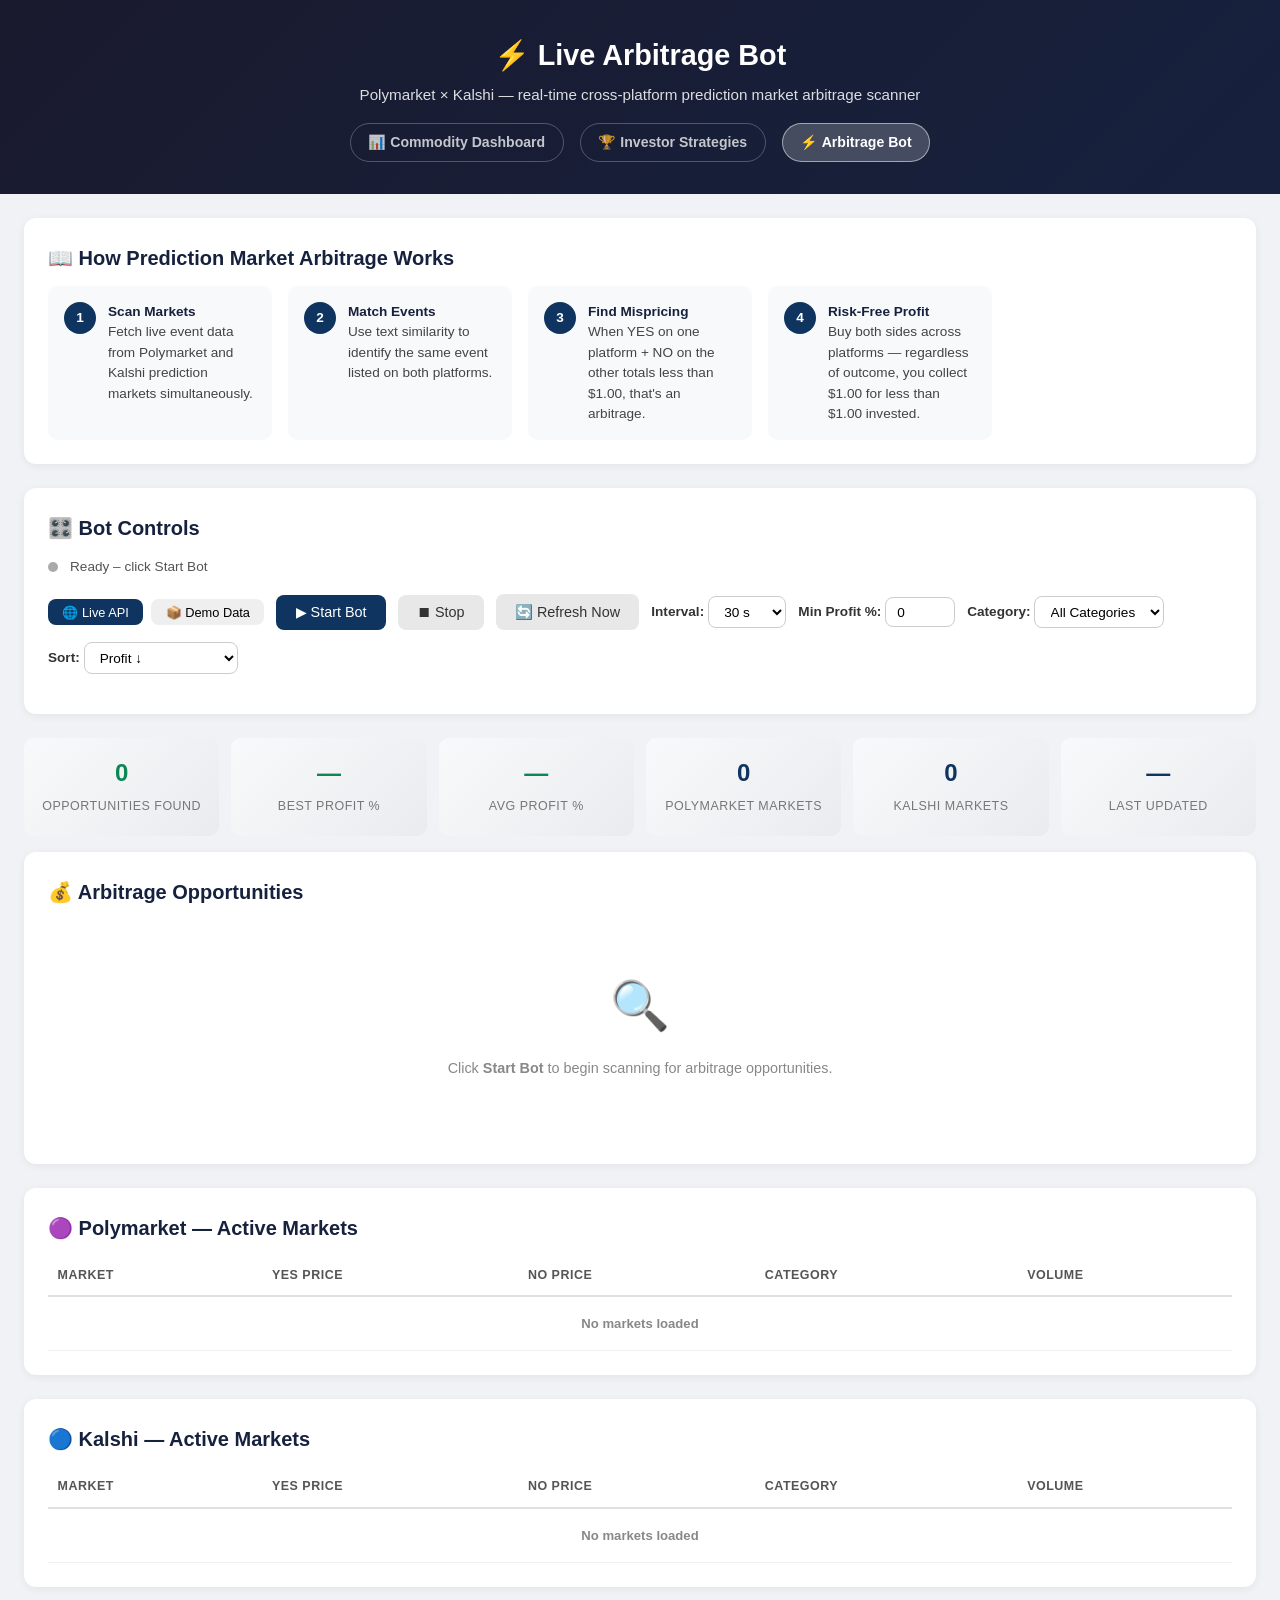
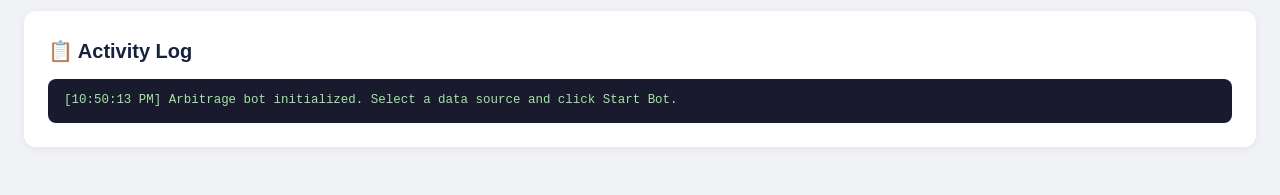
==== arbitrage.html @ 61d44766 "Add live arbitrage bot for Polymarket × Kalshi prediction markets Co-authored-by: janmadipgiri22beit" ====
<!DOCTYPE html>
<html lang="en">
<head>
    <meta charset="UTF-8">
    <meta name="viewport" content="width=device-width, initial-scale=1.0">
    <title>Live Arbitrage Bot – Polymarket × Kalshi</title>
    <link rel="stylesheet" href="css/styles.css">
    <link rel="stylesheet" href="css/strategies.css">
    <link rel="stylesheet" href="css/arbitrage.css">
</head>
<body>
    <header>
        <h1>⚡ Live Arbitrage Bot</h1>
        <p class="subtitle">Polymarket × Kalshi — real-time cross-platform prediction market arbitrage scanner</p>
        <nav class="site-nav">
            <a href="index.html" class="nav-link">📊 Commodity Dashboard</a>
            <a href="strategies.html" class="nav-link">🏆 Investor Strategies</a>
            <a href="arbitrage.html" class="nav-link active">⚡ Arbitrage Bot</a>
        </nav>
    </header>

    <main>

        <!-- How It Works -->
        <section class="card">
            <h2>📖 How Prediction Market Arbitrage Works</h2>
            <div class="how-it-works">
                <div class="step-box">
                    <div class="step-num">1</div>
                    <div class="step-text"><strong>Scan Markets</strong><br>Fetch live event data from Polymarket and Kalshi prediction markets simultaneously.</div>
                </div>
                <div class="step-box">
                    <div class="step-num">2</div>
                    <div class="step-text"><strong>Match Events</strong><br>Use text similarity to identify the same event listed on both platforms.</div>
                </div>
                <div class="step-box">
                    <div class="step-num">3</div>
                    <div class="step-text"><strong>Find Mispricing</strong><br>When YES on one platform + NO on the other totals less than $1.00, that's an arbitrage.</div>
                </div>
                <div class="step-box">
                    <div class="step-num">4</div>
                    <div class="step-text"><strong>Risk-Free Profit</strong><br>Buy both sides across platforms — regardless of outcome, you collect $1.00 for less than $1.00 invested.</div>
                </div>
            </div>
        </section>

        <!-- Controls -->
        <section class="card">
            <h2>🎛️ Bot Controls</h2>

            <div class="status-bar">
                <span class="status-dot" id="status-dot"></span>
                <span class="status-text" id="status-text">Ready</span>
            </div>

            <div class="controls-row">
                <div class="source-toggle">
                    <button class="btn btn-sm active" id="live-toggle">🌐 Live API</button>
                    <button class="btn btn-sm" id="demo-toggle">📦 Demo Data</button>
                </div>

                <button class="btn btn-primary" id="start-btn">▶ Start Bot</button>
                <button class="btn btn-secondary" id="stop-btn" disabled>⏹ Stop</button>
                <button class="btn btn-secondary" id="refresh-btn">🔄 Refresh Now</button>

                <label>Interval:
                    <select id="refresh-interval">
                        <option value="10">10 s</option>
                        <option value="30" selected>30 s</option>
                        <option value="60">60 s</option>
                        <option value="120">2 min</option>
                    </select>
                </label>

                <label>Min Profit %:
                    <input type="number" id="min-profit" value="0" min="0" max="50" step="0.5">
                </label>

                <label>Category:
                    <select id="category-filter">
                        <option value="all">All Categories</option>
                    </select>
                </label>

                <label>Sort:
                    <select id="sort-by">
                        <option value="profit-desc">Profit ↓</option>
                        <option value="profit-asc">Profit ↑</option>
                        <option value="similarity">Match Confidence</option>
                    </select>
                </label>
            </div>
        </section>

        <!-- Stats -->
        <div class="arb-stats">
            <div class="arb-stat-box">
                <div class="stat-value profit" id="stat-opp-count">0</div>
                <div class="stat-label">Opportunities Found</div>
            </div>
            <div class="arb-stat-box">
                <div class="stat-value profit" id="stat-best-profit">—</div>
                <div class="stat-label">Best Profit %</div>
            </div>
            <div class="arb-stat-box">
                <div class="stat-value profit" id="stat-avg-profit">—</div>
                <div class="stat-label">Avg Profit %</div>
            </div>
            <div class="arb-stat-box">
                <div class="stat-value" id="stat-poly-count">0</div>
                <div class="stat-label">Polymarket Markets</div>
            </div>
            <div class="arb-stat-box">
                <div class="stat-value" id="stat-kalshi-count">0</div>
                <div class="stat-label">Kalshi Markets</div>
            </div>
            <div class="arb-stat-box">
                <div class="stat-value" id="stat-last-update">—</div>
                <div class="stat-label">Last Updated</div>
            </div>
        </div>

        <!-- Arbitrage Opportunities -->
        <section class="card">
            <h2>💰 Arbitrage Opportunities</h2>
            <div id="opportunities-container">
                <div class="empty-state">
                    <div class="empty-icon">🔍</div>
                    <p>Click <strong>Start Bot</strong> to begin scanning for arbitrage opportunities.</p>
                </div>
            </div>
        </section>

        <!-- Market Data Tables -->
        <section class="card">
            <h2>🟣 Polymarket — Active Markets</h2>
            <div class="table-container">
                <table class="market-table">
                    <thead>
                        <tr>
                            <th>Market</th>
                            <th>YES Price</th>
                            <th>NO Price</th>
                            <th>Category</th>
                            <th>Volume</th>
                        </tr>
                    </thead>
                    <tbody id="poly-markets-body">
                        <tr><td colspan="5" style="text-align:center;color:#888;padding:1rem;">No markets loaded</td></tr>
                    </tbody>
                </table>
            </div>
        </section>

        <section class="card">
            <h2>🔵 Kalshi — Active Markets</h2>
            <div class="table-container">
                <table class="market-table">
                    <thead>
                        <tr>
                            <th>Market</th>
                            <th>YES Price</th>
                            <th>NO Price</th>
                            <th>Category</th>
                            <th>Volume</th>
                        </tr>
                    </thead>
                    <tbody id="kalshi-markets-body">
                        <tr><td colspan="5" style="text-align:center;color:#888;padding:1rem;">No markets loaded</td></tr>
                    </tbody>
                </table>
            </div>
        </section>

        <!-- Activity Log -->
        <section class="card">
            <h2>📋 Activity Log</h2>
            <div class="log-panel" id="log-panel"></div>
        </section>

    </main>

    <script src="js/arbitrage.js"></script>
</body>
</html>
---- css/styles.css ----
/* === Reset & Base === */
*, *::before, *::after {
    box-sizing: border-box;
    margin: 0;
    padding: 0;
}

body {
    font-family: -apple-system, BlinkMacSystemFont, 'Segoe UI', Roboto, Oxygen, Ubuntu, sans-serif;
    background: #f0f2f5;
    color: #1a1a2e;
    line-height: 1.6;
    min-height: 100vh;
}

/* === Header === */
header {
    background: linear-gradient(135deg, #1a1a2e 0%, #16213e 100%);
    color: #fff;
    padding: 2rem;
    text-align: center;
}

header h1 {
    font-size: 1.8rem;
    margin-bottom: 0.3rem;
}

header .subtitle {
    opacity: 0.85;
    font-size: 0.95rem;
}

/* === Main === */
main {
    max-width: 1300px;
    margin: 0 auto;
    padding: 1.5rem;
}

/* === Cards === */
.card {
    background: #fff;
    border-radius: 12px;
    padding: 1.5rem;
    margin-bottom: 1.5rem;
    box-shadow: 0 2px 8px rgba(0, 0, 0, 0.06);
}

.card h2 {
    font-size: 1.25rem;
    margin-bottom: 0.75rem;
    color: #16213e;
}

.card p {
    color: #555;
    font-size: 0.9rem;
    margin-bottom: 0.75rem;
}

/* === Info Bar === */
.info-bar {
    display: flex;
    justify-content: space-between;
    align-items: center;
    flex-wrap: wrap;
    gap: 0.75rem;
    font-size: 0.9rem;
    color: #555;
}

/* === Buttons === */
.btn {
    display: inline-block;
    padding: 0.6rem 1.2rem;
    border: none;
    border-radius: 8px;
    font-size: 0.9rem;
    cursor: pointer;
    text-decoration: none;
    transition: background 0.2s, transform 0.1s;
}

.btn:active {
    transform: scale(0.97);
}

.btn-primary {
    background: #0f3460;
    color: #fff;
}

.btn-primary:hover {
    background: #16213e;
}

.btn-secondary {
    background: #e8e8e8;
    color: #333;
}

.btn-secondary:hover {
    background: #ddd;
}

.btn-sm {
    padding: 0.4rem 0.8rem;
    font-size: 0.8rem;
}

/* === Upload Area === */
.upload-area {
    border: 2px dashed #ccc;
    border-radius: 12px;
    padding: 2.5rem;
    text-align: center;
    transition: border-color 0.2s, background 0.2s;
}

.upload-area.drag-over {
    border-color: #0f3460;
    background: #f0f4ff;
}

.upload-area p {
    margin-bottom: 0.5rem;
}

.upload-area .small-text {
    font-size: 0.8rem;
    color: #888;
    margin-top: 0.75rem;
}

.upload-area a {
    color: #0f3460;
    text-decoration: underline;
}

/* === Tables === */
.table-container {
    overflow-x: auto;
    -webkit-overflow-scrolling: touch;
}

table {
    width: 100%;
    border-collapse: collapse;
    font-size: 0.85rem;
    white-space: nowrap;
}

thead th {
    background: #16213e;
    color: #fff;
    padding: 0.6rem 0.75rem;
    text-align: right;
    position: sticky;
    top: 0;
    z-index: 1;
}

thead th:first-child {
    text-align: left;
    position: sticky;
    left: 0;
    z-index: 2;
}

tbody td {
    padding: 0.5rem 0.75rem;
    text-align: right;
    border-bottom: 1px solid #eee;
}

tbody td:first-child {
    text-align: left;
    font-weight: 600;
    position: sticky;
    left: 0;
    background: #fff;
    z-index: 1;
}

tbody tr:hover td {
    background: #f8f9ff;
}

tbody tr:hover td:first-child {
    background: #f0f2ff;
}

/* Return coloring */
.positive {
    color: #0a8754;
    font-weight: 600;
}

.negative {
    color: #d63031;
    font-weight: 600;
}

.neutral {
    color: #888;
}

/* === Charts === */
.chart-controls {
    display: flex;
    align-items: center;
    gap: 0.75rem;
    margin-bottom: 1rem;
    flex-wrap: wrap;
}

.chart-controls label {
    font-size: 0.85rem;
    font-weight: 600;
    color: #555;
}

.chart-controls select {
    padding: 0.4rem 0.6rem;
    border: 1px solid #ccc;
    border-radius: 6px;
    font-size: 0.85rem;
    background: #fff;
}

.chart-wrapper {
    position: relative;
    width: 100%;
    max-height: 400px;
}

/* === Footer === */
footer {
    text-align: center;
    padding: 1.5rem;
    font-size: 0.8rem;
    color: #888;
}

/* === Utility === */
.hidden {
    display: none !important;
}

/* === Responsive === */
@media (max-width: 768px) {
    header h1 {
        font-size: 1.3rem;
    }

    main {
        padding: 0.75rem;
    }

    .card {
        padding: 1rem;
    }

    .info-bar {
        flex-direction: column;
        align-items: flex-start;
    }

    table {
        font-size: 0.75rem;
    }
}
---- css/strategies.css ----
/* === Site Navigation === */
.site-nav {
    display: flex;
    justify-content: center;
    gap: 1rem;
    margin-top: 1rem;
    flex-wrap: wrap;
}

.nav-link {
    display: inline-block;
    padding: 0.45rem 1.1rem;
    border-radius: 20px;
    font-size: 0.88rem;
    font-weight: 600;
    color: rgba(255,255,255,0.75);
    text-decoration: none;
    border: 1px solid rgba(255,255,255,0.25);
    transition: background 0.2s, color 0.2s;
}

.nav-link:hover {
    background: rgba(255,255,255,0.15);
    color: #fff;
}

.nav-link.active {
    background: rgba(255,255,255,0.2);
    color: #fff;
    border-color: rgba(255,255,255,0.5);
}

/* === Investor Grid === */
.investors-nav h2 {
    margin-bottom: 1rem;
}

.investor-grid {
    display: grid;
    grid-template-columns: repeat(auto-fill, minmax(170px, 1fr));
    gap: 0.75rem;
}

.investor-card-btn {
    display: flex;
    flex-direction: column;
    align-items: center;
    gap: 0.5rem;
    padding: 1rem 0.75rem;
    border: 2px solid #e8e8e8;
    border-radius: 12px;
    background: #fafafa;
    cursor: pointer;
    transition: border-color 0.2s, background 0.2s, transform 0.1s, box-shadow 0.2s;
    text-align: center;
}

.investor-card-btn:hover {
    border-color: #0f3460;
    background: #f0f4ff;
    transform: translateY(-2px);
    box-shadow: 0 4px 12px rgba(15,52,96,0.15);
}

.investor-card-btn.selected {
    border-color: #0f3460;
    background: #0f3460;
    color: #fff;
}

.investor-card-btn.selected .inv-emoji {
    filter: none;
}

.investor-card-btn.selected .inv-name,
.investor-card-btn.selected .inv-style {
    color: #fff;
}

.inv-emoji {
    font-size: 2rem;
    line-height: 1;
}

.inv-name {
    font-size: 0.82rem;
    font-weight: 700;
    color: #16213e;
    line-height: 1.2;
}

.inv-style {
    font-size: 0.72rem;
    color: #888;
    line-height: 1.2;
}

/* === Investor Header === */
.investor-header {
    display: flex;
    align-items: flex-start;
    gap: 1.25rem;
    margin-bottom: 1.25rem;
    flex-wrap: wrap;
}

.investor-avatar {
    width: 72px;
    height: 72px;
    border-radius: 50%;
    background: linear-gradient(135deg, #0f3460, #16213e);
    display: flex;
    align-items: center;
    justify-content: center;
    font-size: 2.2rem;
    flex-shrink: 0;
}

.investor-title {
    font-size: 0.88rem !important;
    color: #666 !important;
    margin-bottom: 0.4rem !important;
}

.tags {
    display: flex;
    flex-wrap: wrap;
    gap: 0.4rem;
    margin-top: 0.3rem;
}

.tag {
    display: inline-block;
    padding: 0.2rem 0.6rem;
    border-radius: 20px;
    font-size: 0.72rem;
    font-weight: 600;
    background: #e8f0fe;
    color: #0f3460;
}

/* === Overview Body === */
.overview-body {
    display: grid;
    grid-template-columns: 1fr 1fr;
    gap: 1.25rem;
    margin-bottom: 1.25rem;
}

@media (max-width: 768px) {
    .overview-body {
        grid-template-columns: 1fr;
    }
}

.overview-section h3 {
    font-size: 1rem;
    color: #16213e;
    margin-bottom: 0.5rem;
    border-bottom: 2px solid #e8e8e8;
    padding-bottom: 0.3rem;
}

.overview-section p {
    font-size: 0.88rem;
    color: #444;
    line-height: 1.65;
}

.criteria-list {
    list-style: none;
    padding: 0;
    margin: 0;
}

.criteria-list li {
    font-size: 0.85rem;
    color: #444;
    padding: 0.35rem 0;
    border-bottom: 1px solid #f0f0f0;
    display: flex;
    align-items: flex-start;
    gap: 0.5rem;
    line-height: 1.5;
}

.criteria-list li:last-child {
    border-bottom: none;
}

.criteria-list li::before {
    content: "✓";
    color: #0a8754;
    font-weight: 700;
    flex-shrink: 0;
    margin-top: 0.05rem;
}

/* === Stat Row === */
.stat-row {
    display: flex;
    gap: 1rem;
    flex-wrap: wrap;
    border-top: 1px solid #eee;
    padding-top: 1rem;
}

.stat-box {
    flex: 1;
    min-width: 120px;
    background: #f8f9ff;
    border-radius: 10px;
    padding: 0.75rem 1rem;
    text-align: center;
    border: 1px solid #e8e8f8;
}

.stat-label {
    font-size: 0.72rem;
    color: #888;
    text-transform: uppercase;
    letter-spacing: 0.04em;
    margin-bottom: 0.25rem;
}

.stat-value {
    font-size: 1.35rem;
    font-weight: 700;
    color: #16213e;
}

.stat-value.positive { color: #0a8754; }
.stat-value.negative { color: #d63031; }

/* === Section Note === */
.section-note {
    font-size: 0.82rem !important;
    color: #888 !important;
    margin-bottom: 0.75rem !important;
    font-style: italic;
}

/* === Backtest Stats === */
.backtest-stats {
    display: flex;
    gap: 1rem;
    flex-wrap: wrap;
    margin-bottom: 1.25rem;
}

.bt-stat {
    flex: 1;
    min-width: 130px;
    background: linear-gradient(135deg, #f8f9ff 0%, #eef1fb 100%);
    border-radius: 10px;
    padding: 0.75rem 1rem;
    text-align: center;
    border: 1px solid #dde3f5;
}

.bt-label {
    font-size: 0.7rem;
    color: #888;
    text-transform: uppercase;
    letter-spacing: 0.04em;
    margin-bottom: 0.25rem;
}

.bt-value {
    font-size: 1.25rem;
    font-weight: 700;
    color: #16213e;
}

.bt-value.good { color: #0a8754; }
.bt-value.bad  { color: #d63031; }

/* === Chart controls override for strategies === */
.chart-controls {
    margin-bottom: 1rem;
    display: flex;
    align-items: center;
    gap: 0.5rem;
    flex-wrap: wrap;
}

/* === Placeholder === */
.placeholder-content {
    text-align: center;
    padding: 3rem 1rem;
    color: #888;
}

.placeholder-icon {
    font-size: 3rem;
    margin-bottom: 1rem;
}

.placeholder-content h2 {
    color: #555;
    margin-bottom: 0.5rem;
}

/* === Strategy table tweaks === */
#stocks-table thead th {
    white-space: nowrap;
}

/* === Responsive === */
@media (max-width: 480px) {
    .investor-grid {
        grid-template-columns: repeat(auto-fill, minmax(130px, 1fr));
    }
    .backtest-stats {
        flex-direction: column;
    }
    .stat-row {
        flex-direction: column;
    }
}
---- css/arbitrage.css ----
/* === Arbitrage Bot Styles === */

/* Status Indicator */
.status-bar {
    display: flex;
    align-items: center;
    gap: 0.75rem;
    flex-wrap: wrap;
    margin-bottom: 1rem;
}

.status-dot {
    width: 10px;
    height: 10px;
    border-radius: 50%;
    background: #aaa;
    display: inline-block;
    flex-shrink: 0;
}

.status-dot.live {
    background: #0a8754;
    box-shadow: 0 0 6px rgba(10, 135, 84, 0.5);
    animation: pulse-dot 2s infinite;
}

.status-dot.error {
    background: #d63031;
}

@keyframes pulse-dot {
    0%, 100% { opacity: 1; }
    50% { opacity: 0.5; }
}

.status-text {
    font-size: 0.85rem;
    color: #555;
}

/* Controls Row */
.controls-row {
    display: flex;
    align-items: center;
    gap: 0.75rem;
    flex-wrap: wrap;
    margin-bottom: 1rem;
}

.controls-row label {
    font-size: 0.85rem;
    font-weight: 600;
    color: #333;
}

.controls-row select,
.controls-row input {
    padding: 0.4rem 0.7rem;
    border: 1px solid #ccc;
    border-radius: 8px;
    font-size: 0.85rem;
    background: #fff;
}

.controls-row input[type="number"] {
    width: 70px;
}

/* Stats Summary */
.arb-stats {
    display: grid;
    grid-template-columns: repeat(auto-fill, minmax(180px, 1fr));
    gap: 0.75rem;
    margin-bottom: 1rem;
}

.arb-stat-box {
    background: linear-gradient(135deg, #f8f9fa 0%, #e9ecef 100%);
    border-radius: 10px;
    padding: 1rem;
    text-align: center;
}

.arb-stat-box .stat-value {
    font-size: 1.5rem;
    font-weight: 700;
    color: #0f3460;
}

.arb-stat-box .stat-value.profit {
    color: #0a8754;
}

.arb-stat-box .stat-label {
    font-size: 0.78rem;
    color: #777;
    margin-top: 0.25rem;
}

/* Opportunity Cards */
.opportunities-list {
    display: flex;
    flex-direction: column;
    gap: 1rem;
}

.opp-card {
    border: 1px solid #e0e0e0;
    border-radius: 12px;
    padding: 1.25rem;
    background: #fff;
    transition: box-shadow 0.2s, border-color 0.2s;
}

.opp-card:hover {
    box-shadow: 0 4px 16px rgba(0, 0, 0, 0.08);
    border-color: #0f3460;
}

.opp-card.high-profit {
    border-left: 4px solid #0a8754;
}

.opp-card.medium-profit {
    border-left: 4px solid #f39c12;
}

.opp-card.low-profit {
    border-left: 4px solid #3498db;
}

.opp-header {
    display: flex;
    justify-content: space-between;
    align-items: flex-start;
    flex-wrap: wrap;
    gap: 0.5rem;
    margin-bottom: 0.75rem;
}

.opp-title {
    font-size: 1rem;
    font-weight: 700;
    color: #16213e;
    flex: 1;
    min-width: 200px;
}

.opp-category {
    font-size: 0.75rem;
    color: #fff;
    background: #0f3460;
    padding: 0.2rem 0.6rem;
    border-radius: 12px;
    white-space: nowrap;
}

.opp-body {
    display: grid;
    grid-template-columns: 1fr 1fr auto;
    gap: 1rem;
    align-items: start;
}

.opp-platform {
    display: flex;
    flex-direction: column;
    gap: 0.3rem;
}

.opp-platform-name {
    font-size: 0.78rem;
    font-weight: 600;
    text-transform: uppercase;
    color: #888;
    letter-spacing: 0.5px;
}

.opp-price-row {
    display: flex;
    justify-content: space-between;
    gap: 0.5rem;
    font-size: 0.85rem;
}

.opp-price-row .label {
    color: #555;
}

.opp-price-row .value {
    font-weight: 600;
    color: #1a1a2e;
}

.opp-profit {
    display: flex;
    flex-direction: column;
    align-items: center;
    justify-content: center;
    padding: 0.5rem 1rem;
    border-radius: 10px;
    background: linear-gradient(135deg, #e8f5e9 0%, #c8e6c9 100%);
    min-width: 100px;
}

.opp-profit .profit-pct {
    font-size: 1.3rem;
    font-weight: 700;
    color: #0a8754;
}

.opp-profit .profit-label {
    font-size: 0.7rem;
    color: #555;
    text-transform: uppercase;
    letter-spacing: 0.5px;
}

.opp-explanation {
    margin-top: 0.75rem;
    padding-top: 0.75rem;
    border-top: 1px solid #eee;
    font-size: 0.82rem;
    color: #666;
    line-height: 1.5;
}

/* Empty State */
.empty-state {
    text-align: center;
    padding: 3rem 1rem;
    color: #888;
}

.empty-state .empty-icon {
    font-size: 3rem;
    margin-bottom: 0.75rem;
}

.empty-state p {
    color: #888;
    font-size: 0.9rem;
}

/* Loading Spinner */
.spinner {
    display: inline-block;
    width: 18px;
    height: 18px;
    border: 2px solid #ccc;
    border-top-color: #0f3460;
    border-radius: 50%;
    animation: spin 0.8s linear infinite;
    vertical-align: middle;
}

@keyframes spin {
    to { transform: rotate(360deg); }
}

/* Log Panel */
.log-panel {
    max-height: 250px;
    overflow-y: auto;
    background: #1a1a2e;
    border-radius: 8px;
    padding: 0.75rem 1rem;
    font-family: 'Courier New', Courier, monospace;
    font-size: 0.78rem;
    line-height: 1.6;
    color: #a0e7a0;
}

.log-panel .log-entry {
    white-space: pre-wrap;
    word-break: break-all;
}

.log-panel .log-entry.error {
    color: #ff6b6b;
}

.log-panel .log-entry.warn {
    color: #ffd93d;
}

.log-panel .log-entry.info {
    color: #a0e7a0;
}

/* How it Works Section */
.how-it-works {
    display: grid;
    grid-template-columns: repeat(auto-fill, minmax(220px, 1fr));
    gap: 1rem;
    margin-top: 0.75rem;
}

.step-box {
    display: flex;
    gap: 0.75rem;
    align-items: flex-start;
    padding: 1rem;
    background: #f8f9fa;
    border-radius: 10px;
}

.step-num {
    flex-shrink: 0;
    width: 32px;
    height: 32px;
    border-radius: 50%;
    background: #0f3460;
    color: #fff;
    font-weight: 700;
    font-size: 0.85rem;
    display: flex;
    align-items: center;
    justify-content: center;
}

.step-box .step-text {
    font-size: 0.85rem;
    color: #444;
    line-height: 1.5;
}

.step-box .step-text strong {
    color: #16213e;
}

/* Data Source Toggle */
.source-toggle {
    display: flex;
    gap: 0.5rem;
    flex-wrap: wrap;
}

.source-toggle .btn {
    font-size: 0.8rem;
    padding: 0.35rem 0.9rem;
}

.source-toggle .btn.active {
    background: #0f3460;
    color: #fff;
}

/* Market Table */
.market-table {
    width: 100%;
    border-collapse: collapse;
    font-size: 0.82rem;
}

.market-table th {
    text-align: left;
    padding: 0.6rem;
    border-bottom: 2px solid #e0e0e0;
    color: #555;
    font-weight: 600;
    font-size: 0.78rem;
    text-transform: uppercase;
    letter-spacing: 0.5px;
    position: sticky;
    top: 0;
    background: #fff;
}

.market-table td {
    padding: 0.6rem;
    border-bottom: 1px solid #f0f0f0;
    vertical-align: top;
}

.market-table tr:hover td {
    background: #f8f9fa;
}

.price-yes {
    color: #0a8754;
    font-weight: 600;
}

.price-no {
    color: #d63031;
    font-weight: 600;
}

/* Responsive */
@media (max-width: 768px) {
    .opp-body {
        grid-template-columns: 1fr;
    }

    .opp-profit {
        flex-direction: row;
        gap: 0.5rem;
    }

    .arb-stats {
        grid-template-columns: repeat(2, 1fr);
    }

    .how-it-works {
        grid-template-columns: 1fr;
    }
}

@media (max-width: 480px) {
    .arb-stats {
        grid-template-columns: 1fr;
    }

    .controls-row {
        flex-direction: column;
        align-items: flex-start;
    }
}
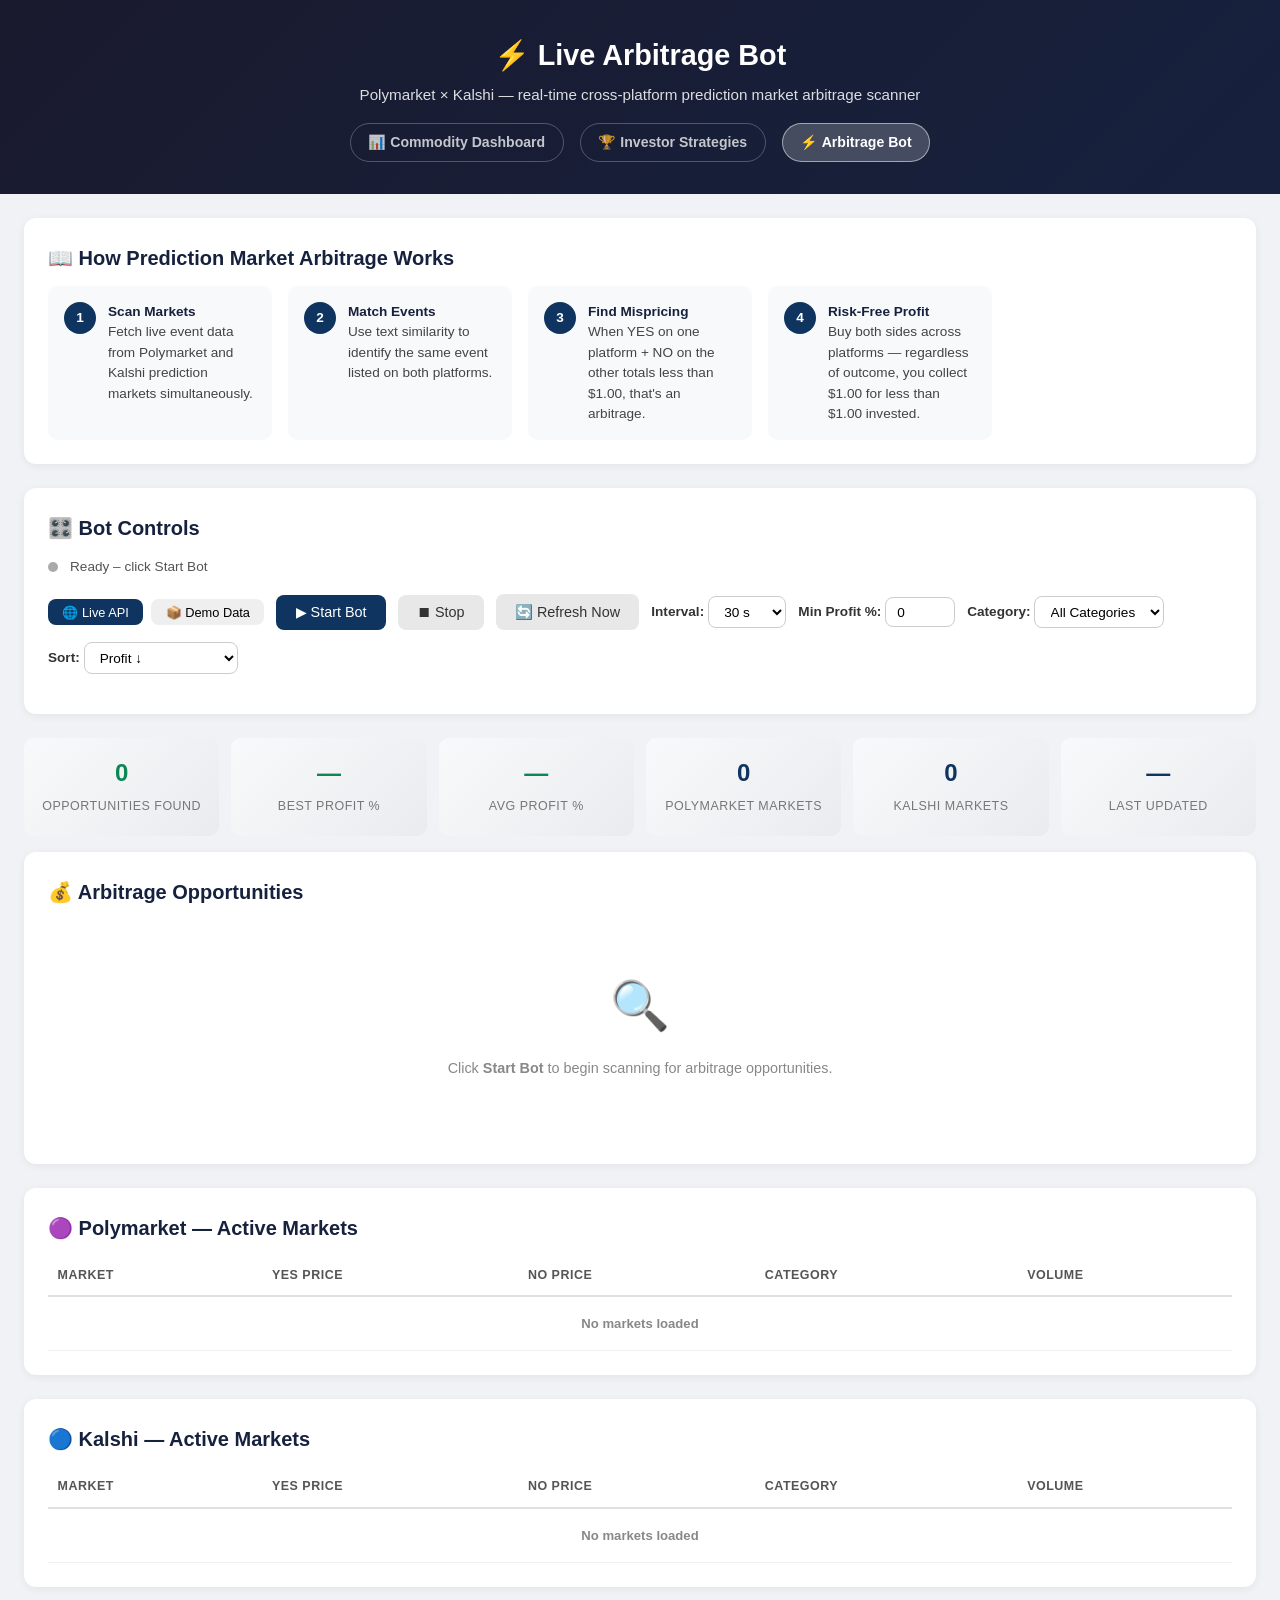
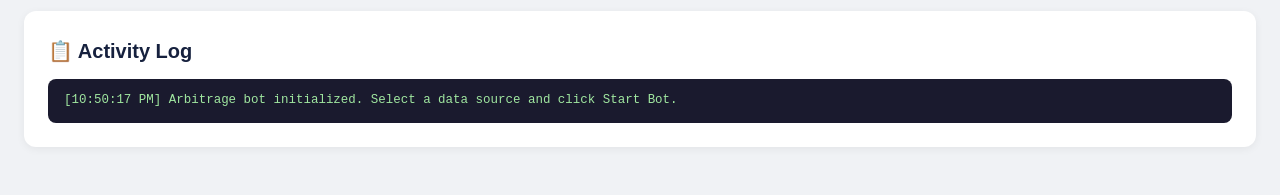
==== commit b537e808: "Address code review: extract similarity threshold constant, fix accessibility labels, improve CSS wo" ====
--- a/arbitrage.html
+++ b/arbitrage.html
@@ -63,7 +63,7 @@
                 <button class="btn btn-secondary" id="stop-btn" disabled>⏹ Stop</button>
                 <button class="btn btn-secondary" id="refresh-btn">🔄 Refresh Now</button>
 
-                <label>Interval:
+                <label for="refresh-interval">Interval:
                     <select id="refresh-interval">
                         <option value="10">10 s</option>
                         <option value="30" selected>30 s</option>
@@ -72,17 +72,17 @@
                     </select>
                 </label>
 
-                <label>Min Profit %:
+                <label for="min-profit">Min Profit %:
                     <input type="number" id="min-profit" value="0" min="0" max="50" step="0.5">
                 </label>
 
-                <label>Category:
+                <label for="category-filter">Category:
                     <select id="category-filter">
                         <option value="all">All Categories</option>
                     </select>
                 </label>
 
-                <label>Sort:
+                <label for="sort-by">Sort:
                     <select id="sort-by">
                         <option value="profit-desc">Profit ↓</option>
                         <option value="profit-asc">Profit ↑</option>
--- a/css/arbitrage.css
+++ b/css/arbitrage.css
@@ -273,7 +273,7 @@
 
 .log-panel .log-entry {
     white-space: pre-wrap;
-    word-break: break-all;
+    word-break: break-word;
 }
 
 .log-panel .log-entry.error {
